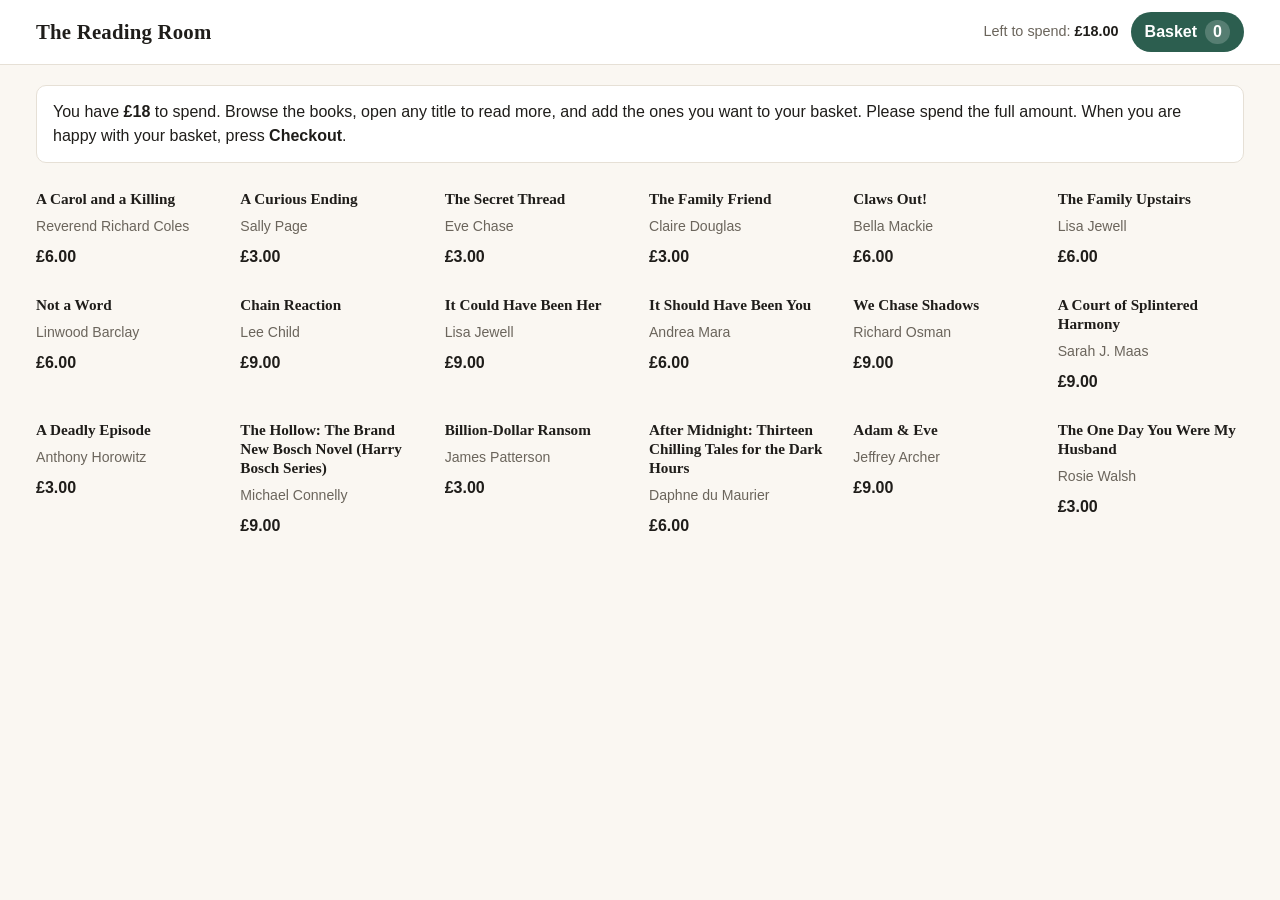
==== index.html @ 97d360f7 "Add files via upload" ====
<!doctype html>
<html lang="en-GB">
<head>
<meta charset="utf-8">
<meta name="viewport" content="width=device-width,initial-scale=1">
<meta name="robots" content="noindex,nofollow">
<title>The Reading Room</title>
<link rel="stylesheet" href="style.css">
</head>
<body>
<header class="top">
  <div class="top-inner">
    <button class="brand" id="brand" type="button">The Reading Room</button>
    <span class="budget"><span class="lbl">Left to spend: </span><b id="left">£10.00</b></span>
    <button class="basket-btn" id="basketBtn" type="button" aria-label="Open basket">
      Basket <span class="count" id="count">0</span>
    </button>
  </div>
</header>
<main id="app" aria-live="polite"></main>

<script src="config.js"></script>
<script src="catalogue.js"></script>
<script src="store.js"></script>
</body>
</html>
---- style.css ----
:root{
  --bg:#faf7f2; --surface:#ffffff; --ink:#1f1d1a; --muted:#6b655c; --line:#e6e0d6;
  --accent:#2c5e4f; --accent-ink:#ffffff; --warn:#a33a2a; --chip:#f0ebe2;
  --serif: Georgia, "Times New Roman", serif;
  --sans: -apple-system, BlinkMacSystemFont, "Segoe UI", Roboto, Helvetica, Arial, sans-serif;
}
*{box-sizing:border-box}
html,body{margin:0;background:var(--bg);color:var(--ink);font-family:var(--sans);font-size:16px;line-height:1.5}
button{font:inherit;cursor:pointer}
a{color:inherit}

/* header */
.top{position:sticky;top:0;z-index:10;background:var(--surface);border-bottom:1px solid var(--line)}
.top-inner{max-width:1240px;margin:0 auto;padding:12px 16px;display:flex;align-items:center;gap:12px}
.brand{font-family:var(--serif);font-size:1.3rem;font-weight:700;letter-spacing:.01em;margin-right:auto;background:none;border:0;padding:0;color:var(--ink)}
.budget{font-size:.9rem;color:var(--muted);white-space:nowrap}
.budget b{color:var(--ink);font-variant-numeric:tabular-nums}
.basket-btn{display:flex;align-items:center;gap:8px;background:var(--accent);color:var(--accent-ink);border:0;border-radius:999px;padding:8px 14px;font-weight:600}
.basket-btn .count{background:rgba(255,255,255,.2);border-radius:999px;padding:0 8px;font-variant-numeric:tabular-nums}

main{max-width:1240px;margin:0 auto;padding:20px 16px 64px}
.intro{background:var(--surface);border:1px solid var(--line);border-radius:10px;padding:14px 16px;margin-bottom:18px;color:var(--ink)}
.filters{display:flex;flex-wrap:wrap;gap:8px;margin-bottom:18px}
.chip{border:1px solid var(--line);background:var(--surface);border-radius:999px;padding:6px 12px;font-size:.9rem;color:var(--muted)}
.chip[aria-pressed="true"]{background:var(--ink);color:#fff;border-color:var(--ink)}

/* grid */
.grid{display:grid;grid-template-columns:repeat(6,minmax(0,1fr));gap:18px}
.card .title{overflow-wrap:anywhere}
@media (max-width:1000px){.grid{grid-template-columns:repeat(4,minmax(0,1fr))}}
@media (max-width:700px){.grid{grid-template-columns:repeat(3,minmax(0,1fr));gap:14px}}
@media (max-width:460px){.grid{grid-template-columns:repeat(2,minmax(0,1fr))}}
.card{background:none;border:0;padding:0;text-align:left;color:inherit;display:flex;flex-direction:column;gap:8px}
.card:focus-visible{outline:3px solid var(--accent);outline-offset:4px;border-radius:6px}
.card .title{font-family:var(--serif);font-weight:700;font-size:.95rem;line-height:1.25}
.card .author{color:var(--muted);font-size:.88rem}
.card .price{font-weight:600;font-variant-numeric:tabular-nums}
.in-basket{font-size:.78rem;color:var(--accent);font-weight:600}

/* generated typographic cover */
.cover{position:relative;aspect-ratio:2/3;border-radius:4px 8px 8px 4px;overflow:hidden;color:#fff;
  box-shadow:0 1px 2px rgba(0,0,0,.12),0 8px 18px rgba(0,0,0,.12);display:flex;flex-direction:column;justify-content:space-between;padding:16% 12% 12%}
.cover::before{content:"";position:absolute;inset:0 auto 0 0;width:6%;background:rgba(0,0,0,.18)}
.cover::after{content:"";position:absolute;left:12%;right:12%;top:50%;height:1px;background:rgba(255,255,255,.45)}
.cover .ct{font-family:var(--serif);font-weight:700;font-size:clamp(.95rem,2.2vw,1.25rem);line-height:1.15;position:relative}
.cover .ca{font-size:.75rem;letter-spacing:.08em;text-transform:uppercase;opacity:.9;position:relative}
.cover.big .ct{font-size:1.7rem}
.cover.big .ca{font-size:.85rem}

/* product page */
.back{background:none;border:0;color:var(--muted);padding:0;margin-bottom:16px}
.product{display:grid;grid-template-columns:minmax(180px,280px) 1fr;gap:32px;align-items:start}
.product h1{font-family:var(--serif);font-size:2rem;line-height:1.15;margin:0 0 4px}
.product .by{color:var(--muted);margin:0 0 16px}
.product .p-price{font-size:1.5rem;font-weight:700;font-variant-numeric:tabular-nums;margin:12px 0}
.meta{display:flex;gap:8px;flex-wrap:wrap;margin:0 0 16px;padding:0;list-style:none}
.meta li{background:var(--chip);border-radius:6px;padding:3px 10px;font-size:.85rem;color:var(--muted)}
.primary{background:var(--accent);color:var(--accent-ink);border:0;border-radius:8px;padding:12px 20px;font-weight:600}
.primary[disabled]{opacity:.45;cursor:not-allowed}
.secondary{background:var(--surface);color:var(--ink);border:1px solid var(--line);border-radius:8px;padding:12px 20px;font-weight:600}
.note{font-size:.9rem;color:var(--muted);margin-top:10px;min-height:1.5em}
.note.warn{color:var(--warn)}

/* basket */
.basket h1{font-family:var(--serif);margin:0 0 16px}
.line{display:grid;grid-template-columns:56px 1fr auto auto;gap:14px;align-items:center;padding:12px 0;border-bottom:1px solid var(--line)}
.line .cover{padding:10%;border-radius:2px 4px 4px 2px}
.line .cover .ct,.line .cover .ca{display:none}
.line .lt{font-family:var(--serif);font-weight:700}
.line .la{font-size:.88rem;color:var(--muted)}
.line .lp{font-variant-numeric:tabular-nums;font-weight:600}
.remove{background:none;border:0;color:var(--warn);font-size:.88rem;padding:4px}
.totals{margin:20px 0;max-width:360px;margin-left:auto}
.totals div{display:flex;justify-content:space-between;padding:4px 0;font-variant-numeric:tabular-nums}
.totals .grand{border-top:1px solid var(--line);margin-top:6px;padding-top:10px;font-weight:700}
.actions{display:flex;gap:10px;justify-content:flex-end;flex-wrap:wrap}
.empty{color:var(--muted);padding:24px 0}

/* modal */
.modal-bg{position:fixed;inset:0;background:rgba(20,18,15,.45);display:flex;align-items:center;justify-content:center;padding:16px;z-index:50}
.modal{background:var(--surface);border-radius:12px;max-width:440px;width:100%;padding:22px}
.modal h2{font-family:var(--serif);margin:0 0 10px}
.modal ul{padding-left:18px;margin:10px 0}

.done{text-align:center;padding:60px 16px}
.done h1{font-family:var(--serif)}
pre.debug{text-align:left;background:var(--chip);padding:12px;border-radius:8px;overflow:auto;font-size:.8rem;max-width:640px;margin:20px auto}

/* reader (phase 2) */
.tabs{display:flex;gap:8px;flex-wrap:wrap;margin-bottom:18px}
.tab{border:1px solid var(--line);background:var(--surface);border-radius:8px;padding:8px 12px;text-align:left}
.tab[aria-selected="true"]{border-color:var(--ink);box-shadow:inset 0 -3px 0 var(--ink)}
.tab small{display:block;color:var(--muted)}
.sample{background:var(--surface);border:1px solid var(--line);border-radius:10px;padding:28px clamp(16px,5vw,56px);font-family:var(--serif);font-size:1.08rem;line-height:1.7;max-width:720px}
.sample h2{margin-top:0}
#gviewer{width:100%;height:70vh;border:1px solid var(--line);border-radius:10px;background:var(--surface)}

@media (max-width:640px){
  .product{grid-template-columns:1fr}
  .product .cover{max-width:220px}
  .budget .lbl{display:none}
  .budget::before{content:"Left: "}
  .line{grid-template-columns:44px 1fr auto}
  .line .remove{grid-column:2}
}

/* real cover images (books.csv "cover" column) */
.cover.has-img{padding:0}
.cover.has-img::before,.cover.has-img::after,.cover.has-img .ct,.cover.has-img .ca{display:none}
.cover img{position:absolute;inset:0;width:100%;height:100%;object-fit:cover;display:block}
.line .cover.has-img{padding:0}
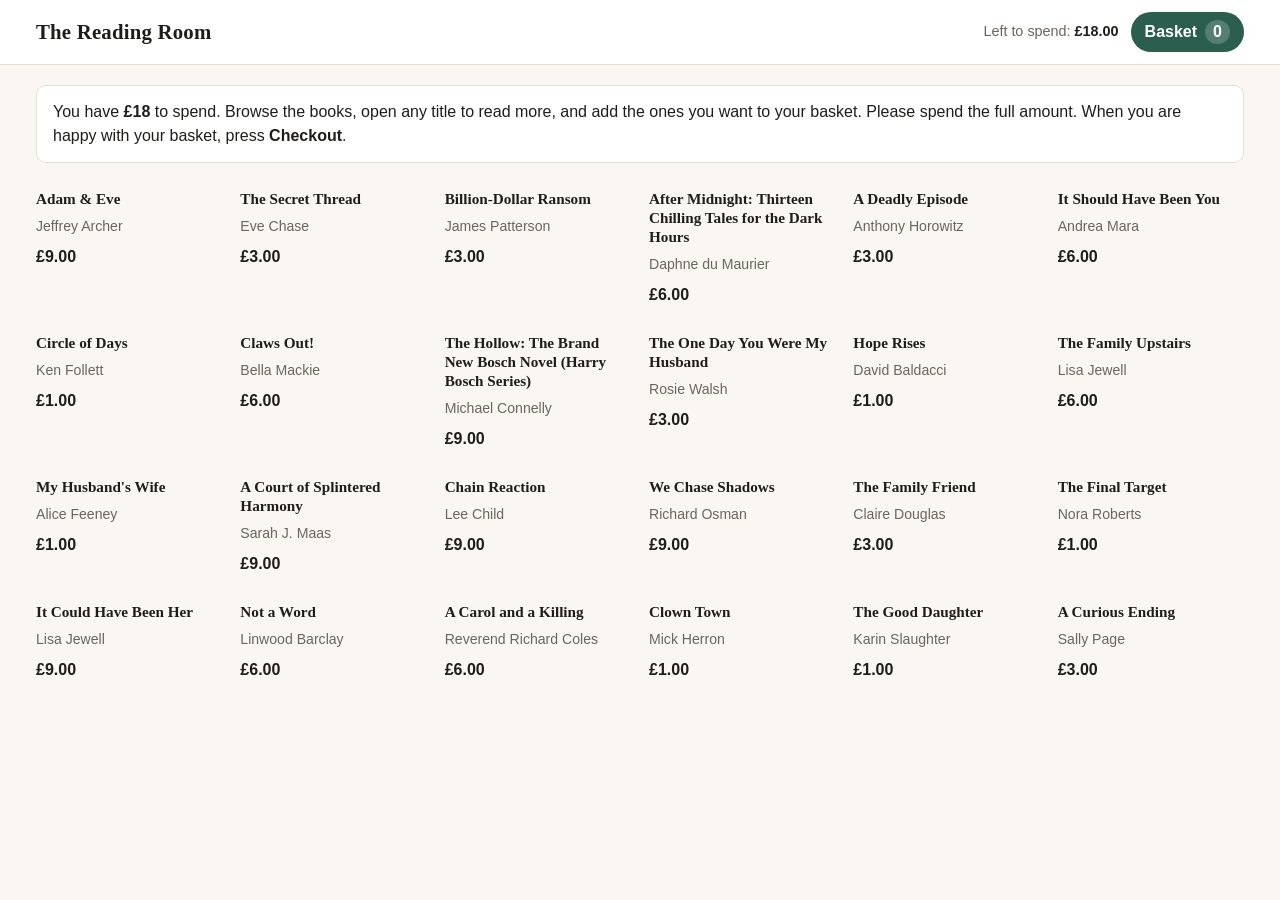
==== commit 187304dd: "Add files via upload" ====
--- a/index.html
+++ b/index.html
@@ -5,7 +5,7 @@
 <meta name="viewport" content="width=device-width,initial-scale=1">
 <meta name="robots" content="noindex,nofollow">
 <title>The Reading Room</title>
-<link rel="stylesheet" href="style.css">
+<link rel="stylesheet" href="style.css?v=20261113">
 </head>
 <body>
 <header class="top">
@@ -19,8 +19,8 @@
 </header>
 <main id="app" aria-live="polite"></main>
 
-<script src="config.js"></script>
-<script src="catalogue.js"></script>
-<script src="store.js"></script>
+<script src="config.js?v=20261113"></script>
+<script src="catalogue.js?v=20261113"></script>
+<script src="store.js?v=20261113"></script>
 </body>
 </html>
--- a/style.css
+++ b/style.css
@@ -1,3 +1,4 @@
+[hidden]{display:none !important}
 :root{
   --bg:#faf7f2; --surface:#ffffff; --ink:#1f1d1a; --muted:#6b655c; --line:#e6e0d6;
   --accent:#2c5e4f; --accent-ink:#ffffff; --warn:#a33a2a; --chip:#f0ebe2;
@@ -109,3 +110,55 @@
 .cover.has-img::before,.cover.has-img::after,.cover.has-img .ct,.cover.has-img .ca{display:none}
 .cover img{position:absolute;inset:0;width:100%;height:100%;object-fit:cover;display:block}
 .line .cover.has-img{padding:0}
+
+/* ---------- Phase 2: payment plan + keep/return ---------- */
+.plan{background:var(--surface);border:1px solid var(--line);border-radius:12px;padding:16px 18px;margin:0 0 18px}
+.plan-order{display:flex;justify-content:space-between;align-items:baseline;border-bottom:1px solid var(--line);padding-bottom:10px;margin-bottom:12px;color:var(--muted)}
+.plan-order strong{color:var(--ink);font-size:1.1rem;font-variant-numeric:tabular-nums}
+.plan-name{display:inline-block;background:var(--ink);color:#fff;border-radius:999px;padding:2px 12px;font-size:.8rem;font-weight:600;letter-spacing:.02em}
+.plan-head{font-family:var(--serif);font-size:1.35rem;font-weight:700;margin:8px 0 14px}
+.timeline{list-style:none;margin:0;padding:0;display:grid;grid-template-columns:repeat(4,minmax(0,1fr));position:relative}
+.timeline.single{grid-template-columns:repeat(2,minmax(0,1fr));max-width:440px}
+.timeline::before{content:"";position:absolute;left:9px;right:12%;top:9px;height:2px;background:var(--line)}
+.pay{position:relative;display:flex;flex-direction:column;gap:2px;padding-right:8px}
+.pay .dot{width:20px;height:20px;border-radius:50%;background:var(--surface);border:2px solid var(--accent);margin-bottom:6px;position:relative;z-index:1}
+.pay.now .dot{background:var(--accent)}
+.pay.zero .dot{border-color:var(--line);background:var(--surface)}
+.pay .amt{font-weight:700;font-size:1.05rem;font-variant-numeric:tabular-nums}
+.pay .rel{font-size:.88rem}
+.pay .date{font-size:.8rem;color:var(--muted)}
+.plan-detail{color:var(--muted);font-size:.92rem;margin:12px 0 0}
+.plan-ret{margin:8px 0 0;font-size:.92rem;color:var(--warn)}
+.tab{position:relative;padding-right:12px}
+.badge{display:inline-block;margin-top:4px;font-size:.72rem;font-weight:700;border-radius:999px;padding:1px 8px}
+.badge.keep{background:#e3efe9;color:var(--accent)}
+.badge.ret{background:#f6e3df;color:var(--warn)}
+.badge.todo{background:var(--chip);color:var(--muted)}
+.decide{display:flex;flex-wrap:wrap;align-items:center;gap:10px;background:var(--surface);border:1px solid var(--line);border-radius:10px;padding:10px 14px;margin:0 0 12px}
+.decide .q{margin-right:auto}
+.choice{border:2px solid var(--line);background:var(--surface);border-radius:8px;padding:8px 18px;font-weight:600;color:var(--ink)}
+.choice.keep[aria-pressed="true"]{border-color:var(--accent);background:var(--accent);color:#fff}
+.choice.ret[aria-pressed="true"]{border-color:var(--warn);background:var(--warn);color:#fff}
+@media (max-width:560px){
+  .timeline{grid-template-columns:repeat(2,minmax(0,1fr));row-gap:14px}
+  .timeline::before{display:none}
+  .decide .q{width:100%}
+}
+.pay.now .dot{color:#fff;font-size:.7rem;display:flex;align-items:center;justify-content:center;font-weight:700}
+.gload{padding:24px;color:var(--muted);font-family:var(--sans)}
+.tab small.inst{color:var(--accent);font-weight:600}
+
+/* ---------- Phase 2: order summary on the confirmation page ---------- */
+.done{padding:28px 16px 12px}
+.summary{background:var(--surface);border:1px solid var(--line);border-radius:12px;padding:18px 20px;max-width:760px;margin:0 auto 24px}
+.summary h2{font-family:var(--serif);font-size:1.1rem;margin:0 0 8px}
+.sum-cols{display:grid;grid-template-columns:repeat(2,minmax(0,1fr));gap:20px;margin-bottom:14px}
+.sum-list{list-style:none;margin:0;padding:0;display:flex;flex-direction:column;gap:6px}
+.sum-list li{display:flex;justify-content:space-between;gap:12px;border-bottom:1px solid var(--line);padding-bottom:6px}
+.sum-price,.sum-total strong{font-variant-numeric:tabular-nums}
+.sum-none{color:var(--muted);margin:0}
+.sum-total{display:flex;justify-content:space-between;max-width:320px;margin-left:auto;padding:3px 0}
+.sum-total.grand{border-top:1px solid var(--line);margin-top:4px;padding-top:8px;font-weight:700}
+.sum-plan-h{margin-top:20px !important}
+@media (max-width:560px){.sum-cols{grid-template-columns:1fr}}
+.sum-prize{margin:14px 0 0;padding:12px 14px;border-radius:8px;background:var(--chip);font-weight:600;line-height:1.45}
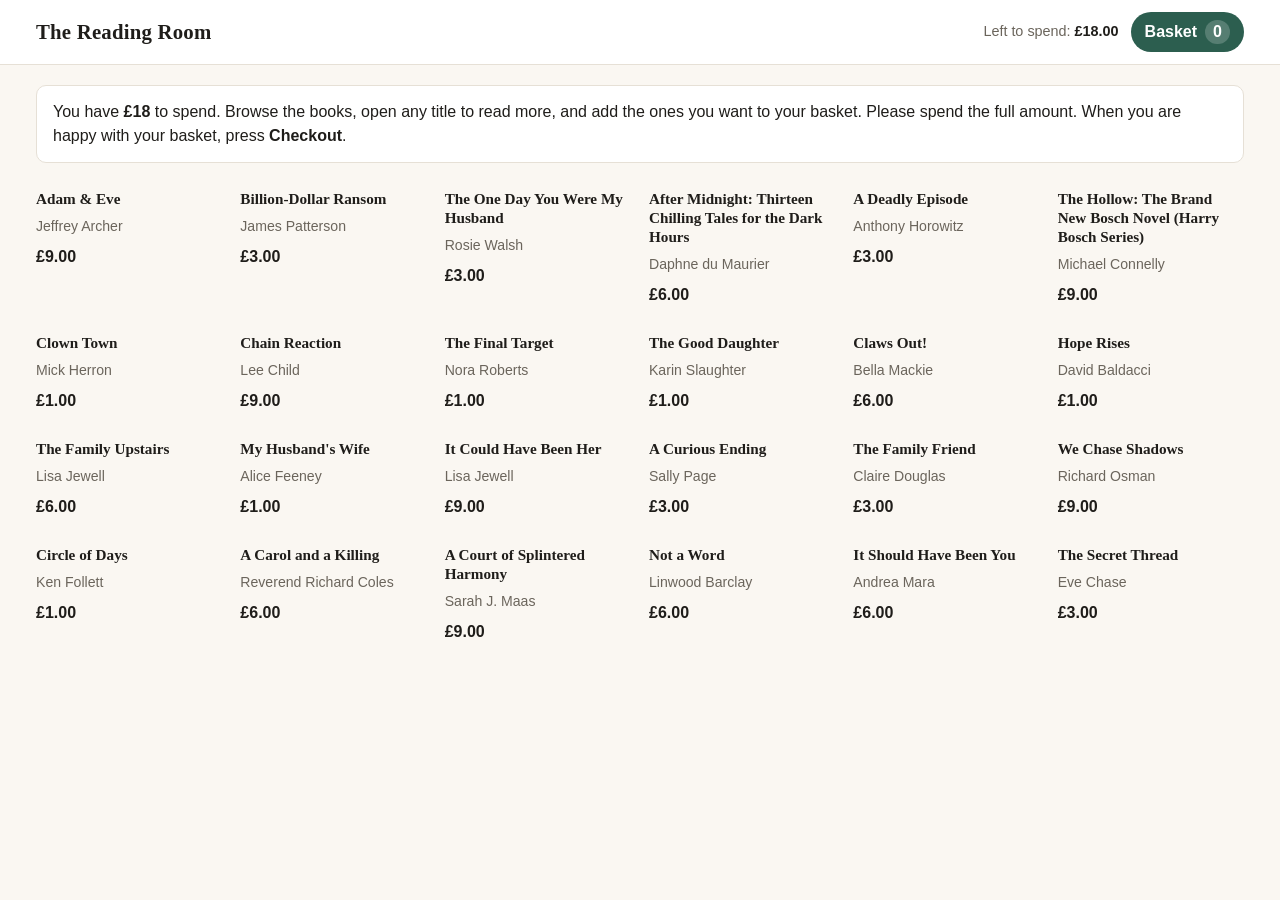
==== commit e265502f: "Add files via upload" ====
--- a/index.html
+++ b/index.html
@@ -5,7 +5,7 @@
 <meta name="viewport" content="width=device-width,initial-scale=1">
 <meta name="robots" content="noindex,nofollow">
 <title>The Reading Room</title>
-<link rel="stylesheet" href="style.css?v=20261113">
+<link rel="stylesheet" href="style.css?v=20261116">
 </head>
 <body>
 <header class="top">
@@ -19,8 +19,8 @@
 </header>
 <main id="app" aria-live="polite"></main>
 
-<script src="config.js?v=20261113"></script>
-<script src="catalogue.js?v=20261113"></script>
-<script src="store.js?v=20261113"></script>
+<script src="config.js?v=20261116"></script>
+<script src="catalogue.js?v=20261116"></script>
+<script src="store.js?v=20261116"></script>
 </body>
 </html>
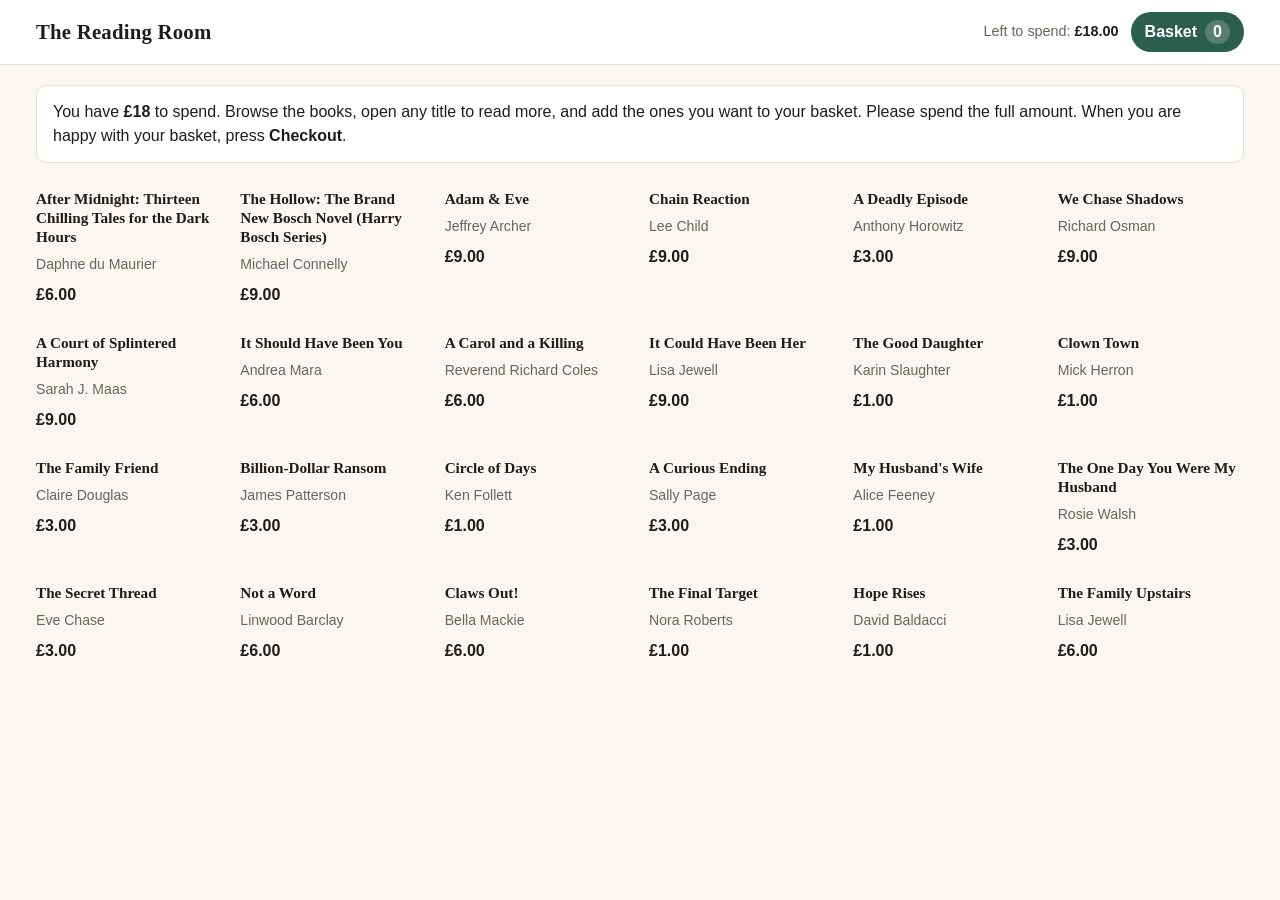
==== commit cd2f4d05: "Add files via upload" ====
--- a/index.html
+++ b/index.html
@@ -5,7 +5,7 @@
 <meta name="viewport" content="width=device-width,initial-scale=1">
 <meta name="robots" content="noindex,nofollow">
 <title>The Reading Room</title>
-<link rel="stylesheet" href="style.css?v=20261116">
+<link rel="stylesheet" href="style.css?v=20261116b">
 </head>
 <body>
 <header class="top">
@@ -19,8 +19,8 @@
 </header>
 <main id="app" aria-live="polite"></main>
 
-<script src="config.js?v=20261116"></script>
-<script src="catalogue.js?v=20261116"></script>
-<script src="store.js?v=20261116"></script>
+<script src="config.js?v=20261116b"></script>
+<script src="catalogue.js?v=20261116b"></script>
+<script src="store.js?v=20261116b"></script>
 </body>
 </html>
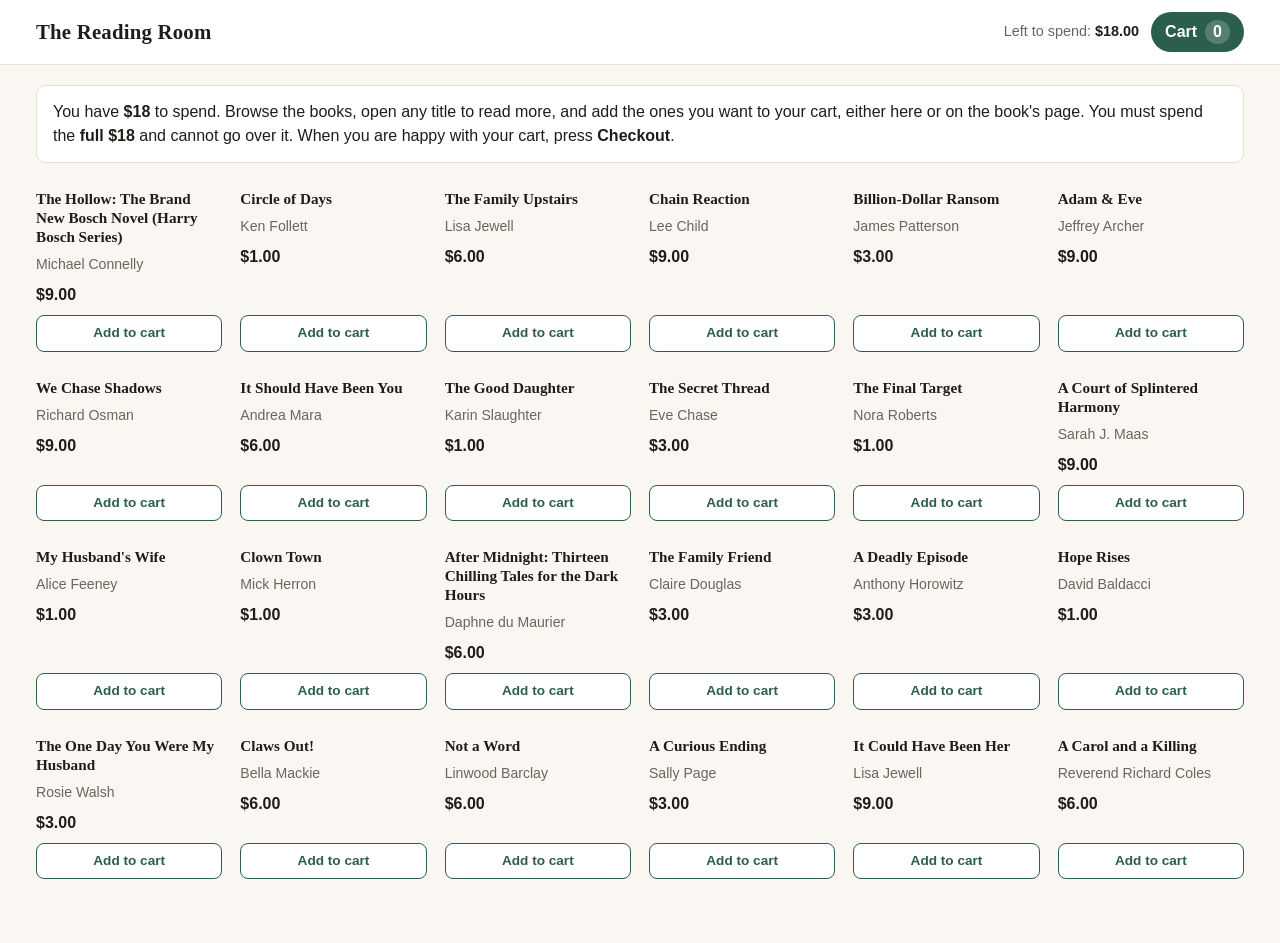
==== commit f47a76e8: "Add files via upload" ====
--- a/index.html
+++ b/index.html
@@ -1,26 +1,26 @@
 <!doctype html>
-<html lang="en-GB">
+<html lang="en-US">
 <head>
 <meta charset="utf-8">
 <meta name="viewport" content="width=device-width,initial-scale=1">
 <meta name="robots" content="noindex,nofollow">
 <title>The Reading Room</title>
-<link rel="stylesheet" href="style.css?v=20261116b">
+<link rel="stylesheet" href="style.css?v=20261117d">
 </head>
 <body>
 <header class="top">
   <div class="top-inner">
     <button class="brand" id="brand" type="button">The Reading Room</button>
-    <span class="budget"><span class="lbl">Left to spend: </span><b id="left">£10.00</b></span>
-    <button class="basket-btn" id="basketBtn" type="button" aria-label="Open basket">
-      Basket <span class="count" id="count">0</span>
+    <span class="budget"><span class="lbl">Left to spend: </span><b id="left">$18.00</b></span>
+    <button class="basket-btn" id="basketBtn" type="button" aria-label="Open cart">
+      Cart <span class="count" id="count">0</span>
     </button>
   </div>
 </header>
 <main id="app" aria-live="polite"></main>
 
-<script src="config.js?v=20261116b"></script>
-<script src="catalogue.js?v=20261116b"></script>
-<script src="store.js?v=20261116b"></script>
+<script src="config.js?v=20261117d"></script>
+<script src="catalogue.js?v=20261117d"></script>
+<script src="store.js?v=20261117d"></script>
 </body>
 </html>
--- a/style.css
+++ b/style.css
@@ -31,8 +31,14 @@
 @media (max-width:1000px){.grid{grid-template-columns:repeat(4,minmax(0,1fr))}}
 @media (max-width:700px){.grid{grid-template-columns:repeat(3,minmax(0,1fr));gap:14px}}
 @media (max-width:460px){.grid{grid-template-columns:repeat(2,minmax(0,1fr))}}
-.card{background:none;border:0;padding:0;text-align:left;color:inherit;display:flex;flex-direction:column;gap:8px}
-.card:focus-visible{outline:3px solid var(--accent);outline-offset:4px;border-radius:6px}
+.card{display:flex;flex-direction:column;gap:8px}
+.card-open{background:none;border:0;padding:0;text-align:left;color:inherit;display:flex;flex-direction:column;gap:8px;flex:1}
+.card-open:focus-visible,.card-add:focus-visible{outline:3px solid var(--accent);outline-offset:4px;border-radius:6px}
+.card-add{border:1px solid var(--accent);background:var(--surface);color:var(--accent);border-radius:8px;padding:7px 8px;font-size:.85rem;font-weight:600;width:100%}
+.card-add:hover:not([disabled]){background:var(--accent);color:var(--accent-ink)}
+.card-add.in{background:var(--accent);color:var(--accent-ink)}
+.card-add.in:hover{background:var(--surface);color:var(--accent)}
+.card-add[disabled]{opacity:.4;cursor:not-allowed}
 .card .title{font-family:var(--serif);font-weight:700;font-size:.95rem;line-height:1.25}
 .card .author{color:var(--muted);font-size:.88rem}
 .card .price{font-weight:600;font-variant-numeric:tabular-nums}
@@ -162,3 +168,59 @@
 .sum-plan-h{margin-top:20px !important}
 @media (max-width:560px){.sum-cols{grid-template-columns:1fr}}
 .sum-prize{margin:14px 0 0;padding:12px 14px;border-radius:8px;background:var(--chip);font-weight:600;line-height:1.45}
+
+/* ---------- Phase 2: clearer instructions + salient Keep / Return ---------- */
+.intro .steps-h{margin:0 0 6px}
+.intro .steps{margin:0 0 8px;padding-left:22px}
+.intro .steps li{margin:3px 0}
+.intro .steps-f{margin:0}
+.intro .badge{margin-top:0;vertical-align:1px}
+
+.badge.todo{background:#f7d774;color:#5a4300}
+.tab.undecided{border-color:#e0b93a;background:#fffaf0}
+.tab.undecided[aria-selected="true"]{box-shadow:inset 0 -3px 0 #c99a12}
+
+.decide{position:sticky;top:58px;z-index:5;display:block;padding:14px 16px;border-width:2px;
+  box-shadow:0 6px 18px rgba(0,0,0,.08)}
+.decide.pending{border-color:#e0b93a;background:#fffaf0;animation:nudge 1.6s ease-in-out 2}
+.decide.decided{border-color:var(--accent)}
+@keyframes nudge{0%,100%{box-shadow:0 6px 18px rgba(0,0,0,.08)}50%{box-shadow:0 0 0 6px rgba(224,185,58,.35)}}
+.d-head{display:flex;flex-direction:column;gap:2px;margin-bottom:10px}
+.d-count{font-size:.8rem;font-weight:700;letter-spacing:.04em;text-transform:uppercase;color:var(--muted)}
+.decide .q{font-size:1.08rem;margin:0}
+.d-btns{display:grid;grid-template-columns:1fr 1fr;gap:12px}
+.choice{display:flex;align-items:center;justify-content:center;gap:12px;padding:14px 16px;font-size:1.2rem;
+  border-width:3px;border-radius:12px;text-align:left;transition:transform .08s, box-shadow .15s}
+.choice small{display:block;font-size:.8rem;font-weight:500;opacity:.85}
+.choice .ic{font-size:1.5rem;line-height:1;width:40px;height:40px;border-radius:50%;display:flex;align-items:center;justify-content:center;flex:none}
+.choice.keep{border-color:var(--accent);color:var(--accent);background:#eef6f2}
+.choice.keep .ic{background:var(--accent);color:#fff}
+.choice.ret{border-color:var(--warn);color:var(--warn);background:#fbefec}
+.choice.ret .ic{background:var(--warn);color:#fff}
+.choice:hover{transform:translateY(-1px);box-shadow:0 4px 12px rgba(0,0,0,.12)}
+.choice:focus-visible{outline:3px solid var(--ink);outline-offset:3px}
+.choice.keep[aria-pressed="true"]{background:var(--accent);color:#fff}
+.choice.ret[aria-pressed="true"]{background:var(--warn);color:#fff}
+.choice[aria-pressed="true"] .ic{background:#fff}
+.choice.keep[aria-pressed="true"] .ic{color:var(--accent)}
+.choice.ret[aria-pressed="true"] .ic{color:var(--warn)}
+.decide.decided .choice[aria-pressed="false"]{opacity:.55}
+.d-status{margin:10px 0 0;font-size:.92rem}
+.d-status.todo{color:#7a5a00}
+.d-status.ok{color:var(--accent)}
+.next-btn{margin-top:8px;background:var(--ink);color:#fff;border:0;border-radius:8px;padding:9px 16px;font-weight:600}
+
+#doneBtn{opacity:.75}
+#doneBtn.ready{opacity:1;box-shadow:0 0 0 4px rgba(44,94,79,.25)}
+
+@media (max-width:560px){
+  .decide{top:54px;padding:10px 12px}
+  .choice{font-size:1.05rem;padding:10px;gap:8px}
+  .choice .ic{width:32px;height:32px;font-size:1.2rem}
+  .choice small{display:none}
+  #doneBtn{font-size:.85rem;padding:8px 10px}
+}
+@media (max-width:560px){
+  #doneBtn .long{display:none}
+  .brand{font-size:1.05rem;white-space:nowrap}
+}
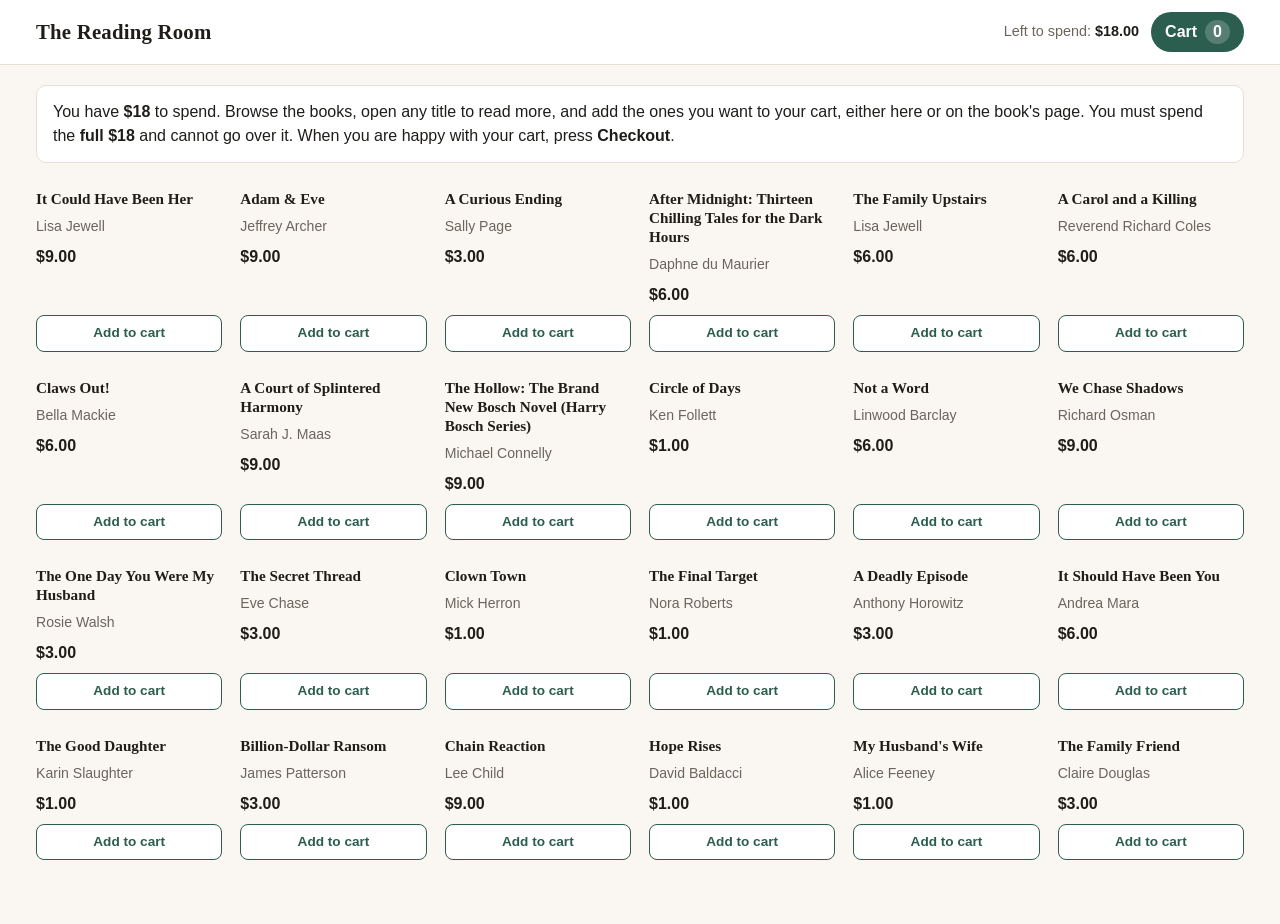
==== commit db16e625: "Add files via upload" ====
--- a/index.html
+++ b/index.html
@@ -5,7 +5,7 @@
 <meta name="viewport" content="width=device-width,initial-scale=1">
 <meta name="robots" content="noindex,nofollow">
 <title>The Reading Room</title>
-<link rel="stylesheet" href="style.css?v=20261117d">
+<link rel="stylesheet" href="style.css?v=20261117e">
 </head>
 <body>
 <header class="top">
@@ -19,8 +19,8 @@
 </header>
 <main id="app" aria-live="polite"></main>
 
-<script src="config.js?v=20261117d"></script>
-<script src="catalogue.js?v=20261117d"></script>
-<script src="store.js?v=20261117d"></script>
+<script src="config.js?v=20261117e"></script>
+<script src="catalogue.js?v=20261117e"></script>
+<script src="store.js?v=20261117e"></script>
 </body>
 </html>
